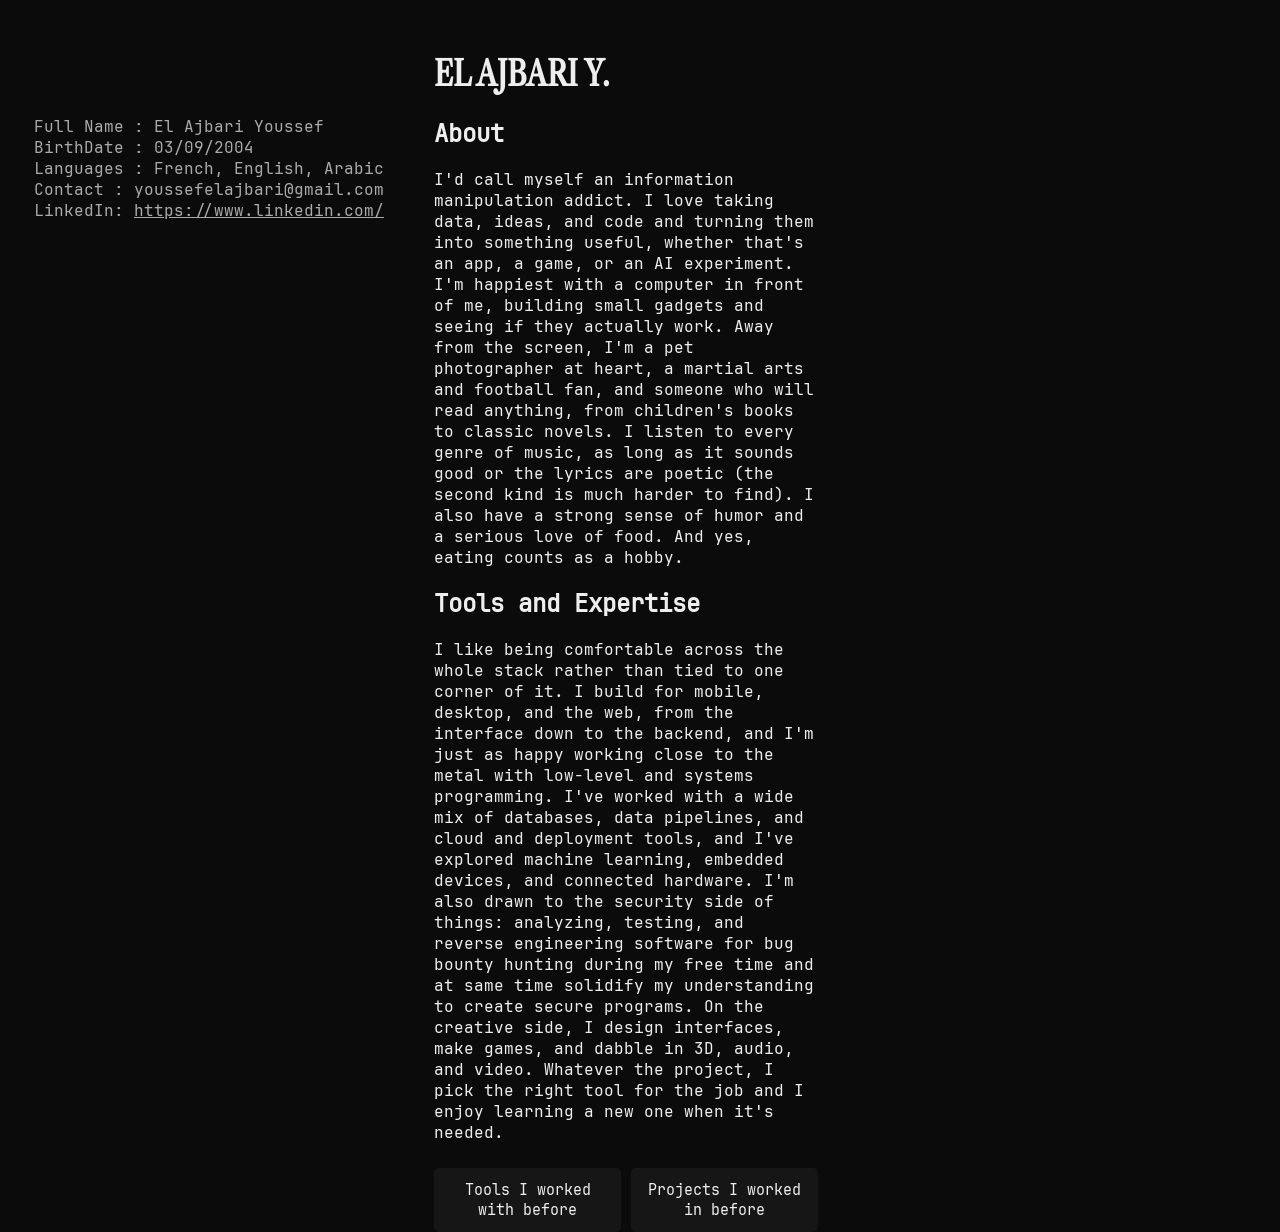
==== index.html @ d7ffa5fa "chore : main page + assets commit" ====
<!DOCTYPE html>

    <head>
        <title>
            EL AJBARI Y.
        </title>
        <link rel="stylesheet" href="assets/styles/index.css">
    </head>

    <body>
        <div class="screen">
            <div class="side">
                <p>
                    Full Name : El Ajbari Youssef<br>
                    BirthDate : 03/09/2004<br>
                    Languages : French, English, Arabic<br>
                    Contact : youssefelajbari@gmail.com<br>
                    LinkedIn: <a href="https://www.linkedin.com/in/youssef-el-ajbari-150796341/" target="_blank" rel="noopener noreferrer">https://www.linkedin.com/</a>

                </p>
            </div>
            <div class="content">
                <p>
                    <h1> EL AJBARI Y.</h1>
                    <h2>About</h2>
                    I'd call myself an information manipulation addict. I love taking data, ideas, and code and turning them into something useful, whether that's an app, a game, or an AI experiment. I'm happiest with a computer in front of me, building small gadgets and seeing if they actually work.
                    Away from the screen, I'm a pet photographer at heart, a martial arts and football fan, and someone who will read anything, from children's books to classic novels. I listen to every genre of music, as long as it sounds good or the lyrics are poetic (the second kind is much harder to find). I also have a strong sense of humor and a serious love of food. And yes, eating counts as a hobby.
                        <h2>Tools and Expertise</h2>
                    I like being comfortable across the whole stack rather than tied to one corner of it. I build for mobile, desktop, and the web, from the interface down to the backend, and I'm just as happy working close to the metal with low-level and systems programming. I've worked with a wide mix of databases, data pipelines, and cloud and deployment tools, and I've explored machine learning, embedded devices, and connected hardware. I'm also drawn to the security side of things: analyzing, testing, and reverse engineering software for bug bounty hunting during my free time and at same time solidify my understanding to create secure programs. On the creative side, I design interfaces, make games, and dabble in 3D, audio, and video. Whatever the project, I pick the right tool for the job and I enjoy learning a new one when it's needed.
                </p>
                <div class="buttons">
                    <button onclick="navigate('assets/pages/tools.html')">Tools I worked with before</button><button onclick="navigate('assets/pages/projects.html')">Projects I worked in before</button>
                </div>
            </div>
        </div>
    </body>

    <script>
        function navigate(page){
            window.location.href = page;
        }
    </script>
</html>
---- assets/styles/index.css ----
@font-face {
  font-family: 'JetBrains Mono';
  src: url('../fonts/JetBrainsMono-Regular.ttf') format('truetype');
  font-weight: normal;
  font-style: normal;
}

@font-face {
  font-family: 'Libre Caslon Condensed';
  src: url('../fonts/LibreCaslonCondensed.ttf') format('truetype');
  font-weight: normal;
  font-style: normal;
}

*, *::before, *::after {
  box-sizing: border-box;
}

html, body {
  margin: 0;

  width: 100%;
  min-height: 100%;
}

a{
    color:#AAA;
}

.buttons {
  margin-top: 25px;
  display: flex;
  gap: 10px;

  width: 100%;
}

button {
  flex: 1 1 0;
  
  min-width: 0;
  
  margin: 0;
  padding: 12px 10px;

  font-family: "JetBrains Mono";
  font-size: 15px;
  color: #EEE;
  
  background-color: rgb(22, 22, 22);
  
  border-radius: 5px;
  border: none;
  
  cursor: pointer;
  transition: transform 0.3s ease, background-color 0.3s ease;
}

h1 {
  font-size: 35px;
  font-family: 'Libre Caslon Condensed';
  
  margin-top: 0;
}

.screen {
  min-height: 100vh;
  background-color: rgb(11, 11, 11);

  display: flex;
  flex-direction: row;
  align-items: flex-start;
  justify-content: flex-start;

  color: #EEE;
  font-family: "JetBrains Mono";
  
  gap: 50px;
}

.side {
  position: sticky;
  top: 100px;
  margin-top: 100px;
  width: 30%;
  
  flex-shrink: 0;
  display: flex;
  
  color: #AAA;
  
  justify-content: flex-end;
  align-items: center;
  
  gap: 15px;
  text-align: left;
}
.side .bar {
  width: 4px;
  height: 120px;
  
  background-color: #EEE;
  border-radius: 2px;
}

.side .label {
  font-size: 15px;
  letter-spacing: 2px;
  text-transform: uppercase;
}

.content {
  flex: 0 0 30vw;
  width: 30vw;
  margin-top: 50px;
}

.content p {
  margin: 0;
  width: 100%;
}
/* ON HOVER */
button:hover {
  transform: scale(1.05);
}

/* ON CLICK */
button:active {
  transform: scale(0.95);
}
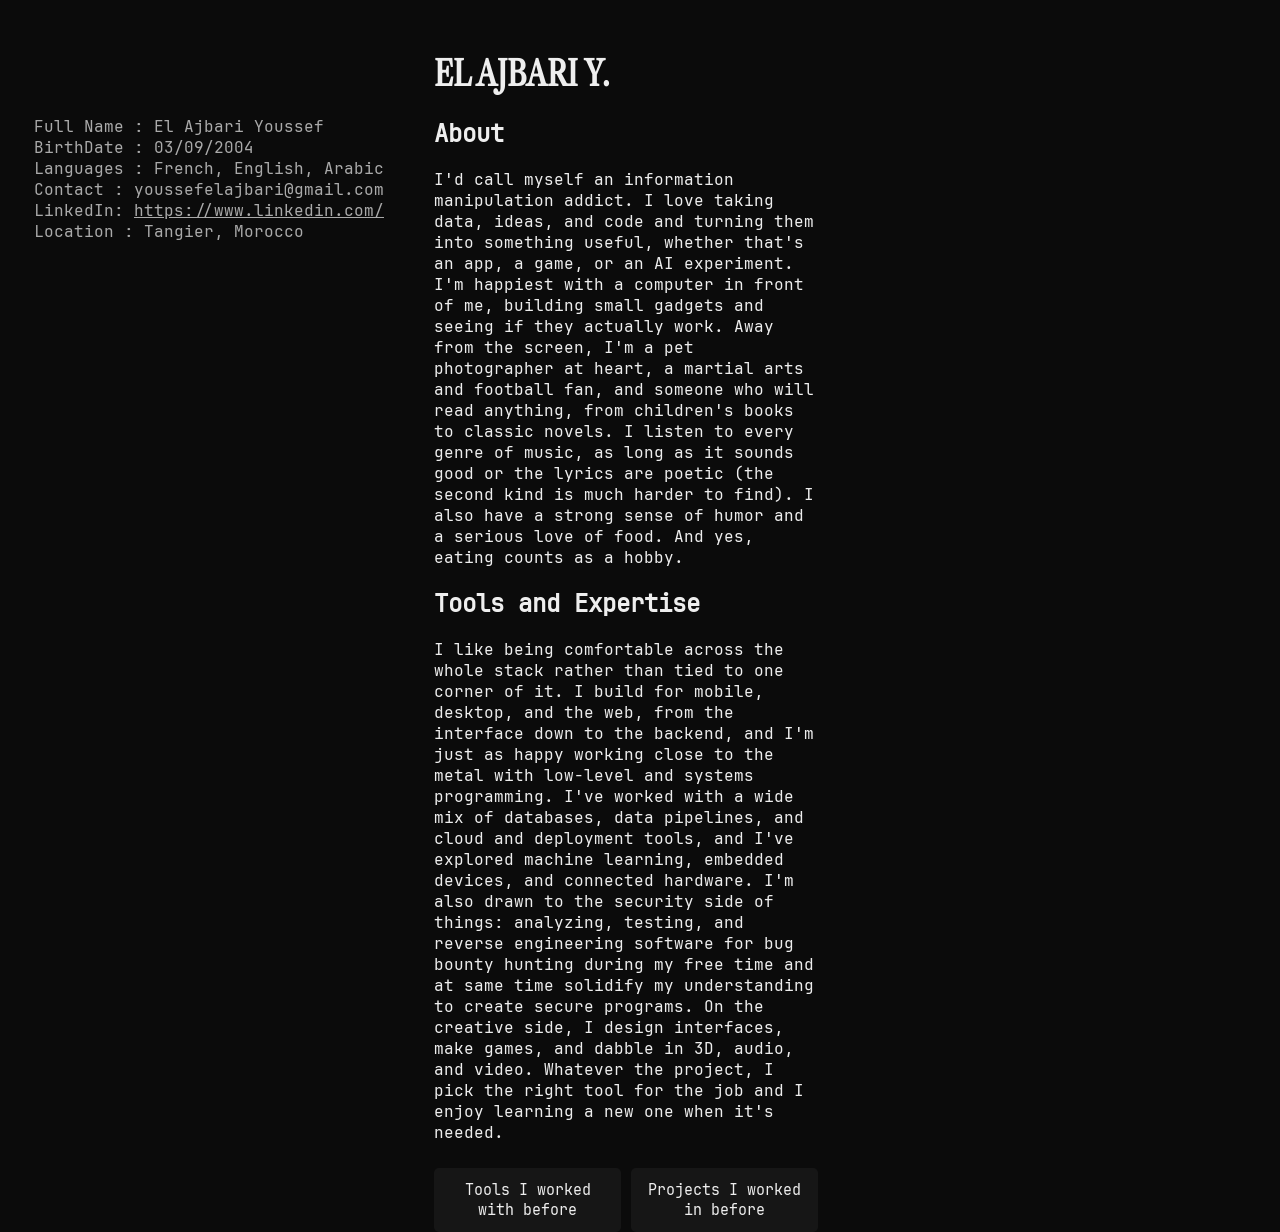
==== commit de02c12d: "feat : added location to description" ====
--- a/index.html
+++ b/index.html
@@ -1,4 +1,4 @@
-<!DOCTYPE html>
+<html>
 
     <head>
         <title>
@@ -15,7 +15,8 @@
                     BirthDate : 03/09/2004<br>
                     Languages : French, English, Arabic<br>
                     Contact : youssefelajbari@gmail.com<br>
-                    LinkedIn: <a href="https://www.linkedin.com/in/youssef-el-ajbari-150796341/" target="_blank" rel="noopener noreferrer">https://www.linkedin.com/</a>
+                    LinkedIn: <a href="https://www.linkedin.com/in/youssef-el-ajbari-150796341/" target="_blank" rel="noopener noreferrer">https://www.linkedin.com/</a><br>
+                    Location : Tangier, Morocco
 
                 </p>
             </div>
@@ -29,7 +30,7 @@
                     I like being comfortable across the whole stack rather than tied to one corner of it. I build for mobile, desktop, and the web, from the interface down to the backend, and I'm just as happy working close to the metal with low-level and systems programming. I've worked with a wide mix of databases, data pipelines, and cloud and deployment tools, and I've explored machine learning, embedded devices, and connected hardware. I'm also drawn to the security side of things: analyzing, testing, and reverse engineering software for bug bounty hunting during my free time and at same time solidify my understanding to create secure programs. On the creative side, I design interfaces, make games, and dabble in 3D, audio, and video. Whatever the project, I pick the right tool for the job and I enjoy learning a new one when it's needed.
                 </p>
                 <div class="buttons">
-                    <button onclick="navigate('assets/pages/tools.html')">Tools I worked with before</button><button onclick="navigate('assets/pages/projects.html')">Projects I worked in before</button>
+                    <button onclick="navigate('assets/pages/tools.html')">Tools I worked with before</button><button onclick="navigate('assets/pages/projects.html')" disabled>Projects I worked in before</button>
                 </div>
             </div>
         </div>
@@ -40,4 +41,4 @@
             window.location.href = page;
         }
     </script>
-</html>+</html>
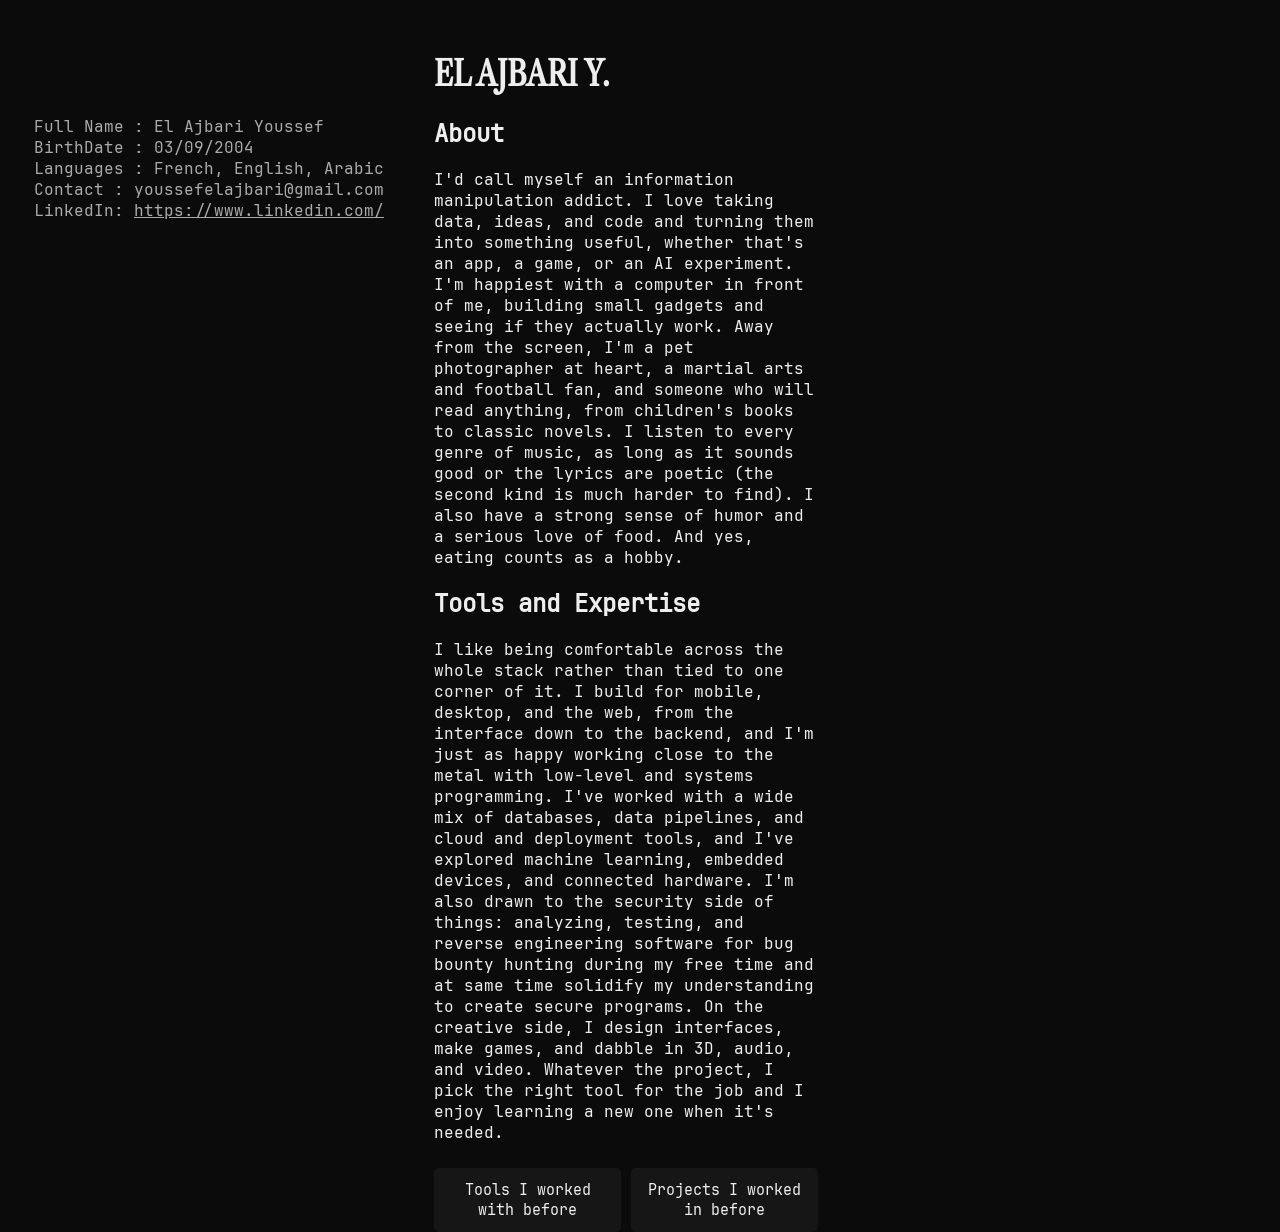
==== commit 162e1d4a: "feat(style) : added mobile styling support" ====
--- a/index.html
+++ b/index.html
@@ -1,6 +1,7 @@
 <html>
 
     <head>
+        <meta name="viewport" content="width=device-width, initial-scale=1">
         <title>
             EL AJBARI Y.
         </title>
@@ -15,8 +16,7 @@
                     BirthDate : 03/09/2004<br>
                     Languages : French, English, Arabic<br>
                     Contact : youssefelajbari@gmail.com<br>
-                    LinkedIn: <a href="https://www.linkedin.com/in/youssef-el-ajbari-150796341/" target="_blank" rel="noopener noreferrer">https://www.linkedin.com/</a><br>
-                    Location : Tangier, Morocco
+                    LinkedIn: <a href="https://www.linkedin.com/in/youssef-el-ajbari-150796341/" target="_blank" rel="noopener noreferrer">https://www.linkedin.com/</a>
 
                 </p>
             </div>
@@ -41,4 +41,4 @@
             window.location.href = page;
         }
     </script>
-</html>
+</html>
--- a/assets/styles/index.css
+++ b/assets/styles/index.css
@@ -119,12 +119,64 @@
   margin: 0;
   width: 100%;
 }
-/* ON HOVER */
-button:hover {
-  transform: scale(1.05);
+
+@media (hover: hover) {
+  button:hover {
+    transform: scale(1.05);
+  }
 }
 
 /* ON CLICK */
 button:active {
   transform: scale(0.95);
-}+}
+
+/* mobile*/
+@media (max-width: 900px) {
+  html {
+    -webkit-text-size-adjust: 100%;
+    text-size-adjust: 100%;
+  }
+
+  .screen {
+    flex-direction: column;
+    align-items: stretch;
+    gap: 0;
+    padding: 24px 20px 32px;
+  }
+
+  .content {
+    order: 1;
+    flex: none;
+    width: 100%;
+    margin-top: 0;
+  }
+
+  .side {
+    order: 2;
+    position: static;
+    width: 100%;
+    margin-top: 32px;
+    padding-top: 24px;
+    border-top: 1px solid #222;
+    justify-content: flex-start;
+    overflow-wrap: anywhere;
+  }
+
+  .side p {
+    margin: 0;
+    line-height: 1.7;
+  }
+}
+
+@media (max-width: 600px) {
+  .buttons {
+    flex-direction: column;
+  }
+
+  button {
+    flex: none;
+    width: 100%;
+    padding: 14px 10px;
+  }
+}
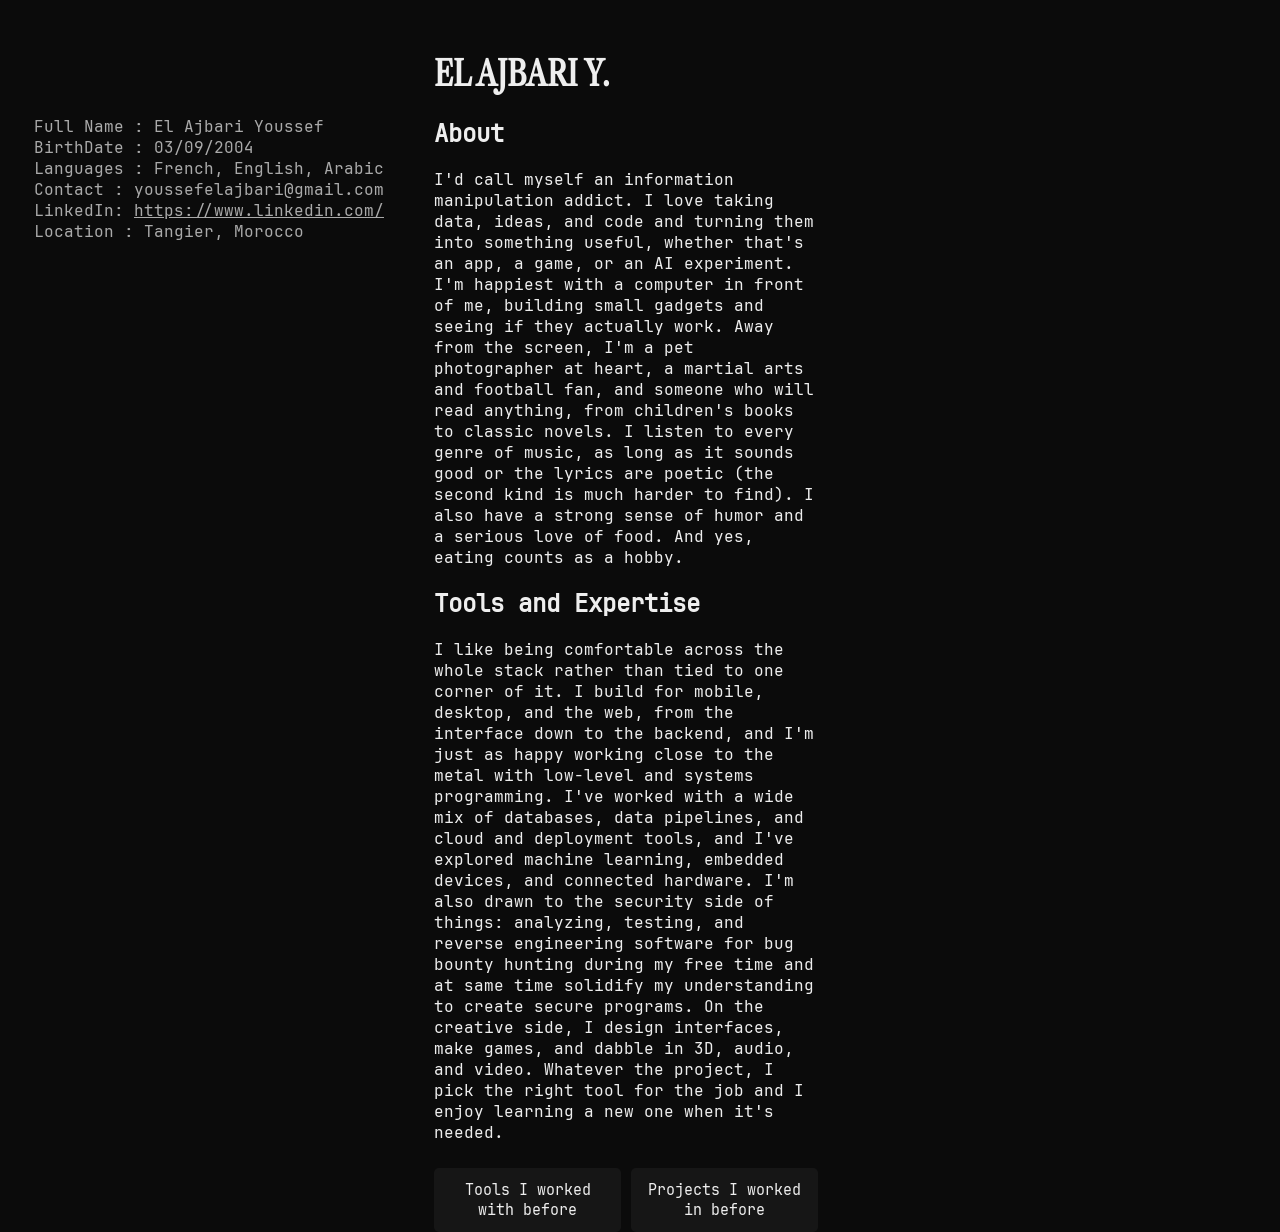
==== commit 424328a7: "Merge branch 'main' of github.com:ElAjbariYoussef/Profile" ====
--- a/index.html
+++ b/index.html
@@ -16,7 +16,8 @@
                     BirthDate : 03/09/2004<br>
                     Languages : French, English, Arabic<br>
                     Contact : youssefelajbari@gmail.com<br>
-                    LinkedIn: <a href="https://www.linkedin.com/in/youssef-el-ajbari-150796341/" target="_blank" rel="noopener noreferrer">https://www.linkedin.com/</a>
+                    LinkedIn: <a href="https://www.linkedin.com/in/youssef-el-ajbari-150796341/" target="_blank" rel="noopener noreferrer">https://www.linkedin.com/</a><br>
+                    Location : Tangier, Morocco
 
                 </p>
             </div>
@@ -41,4 +42,4 @@
             window.location.href = page;
         }
     </script>
-</html>+</html>
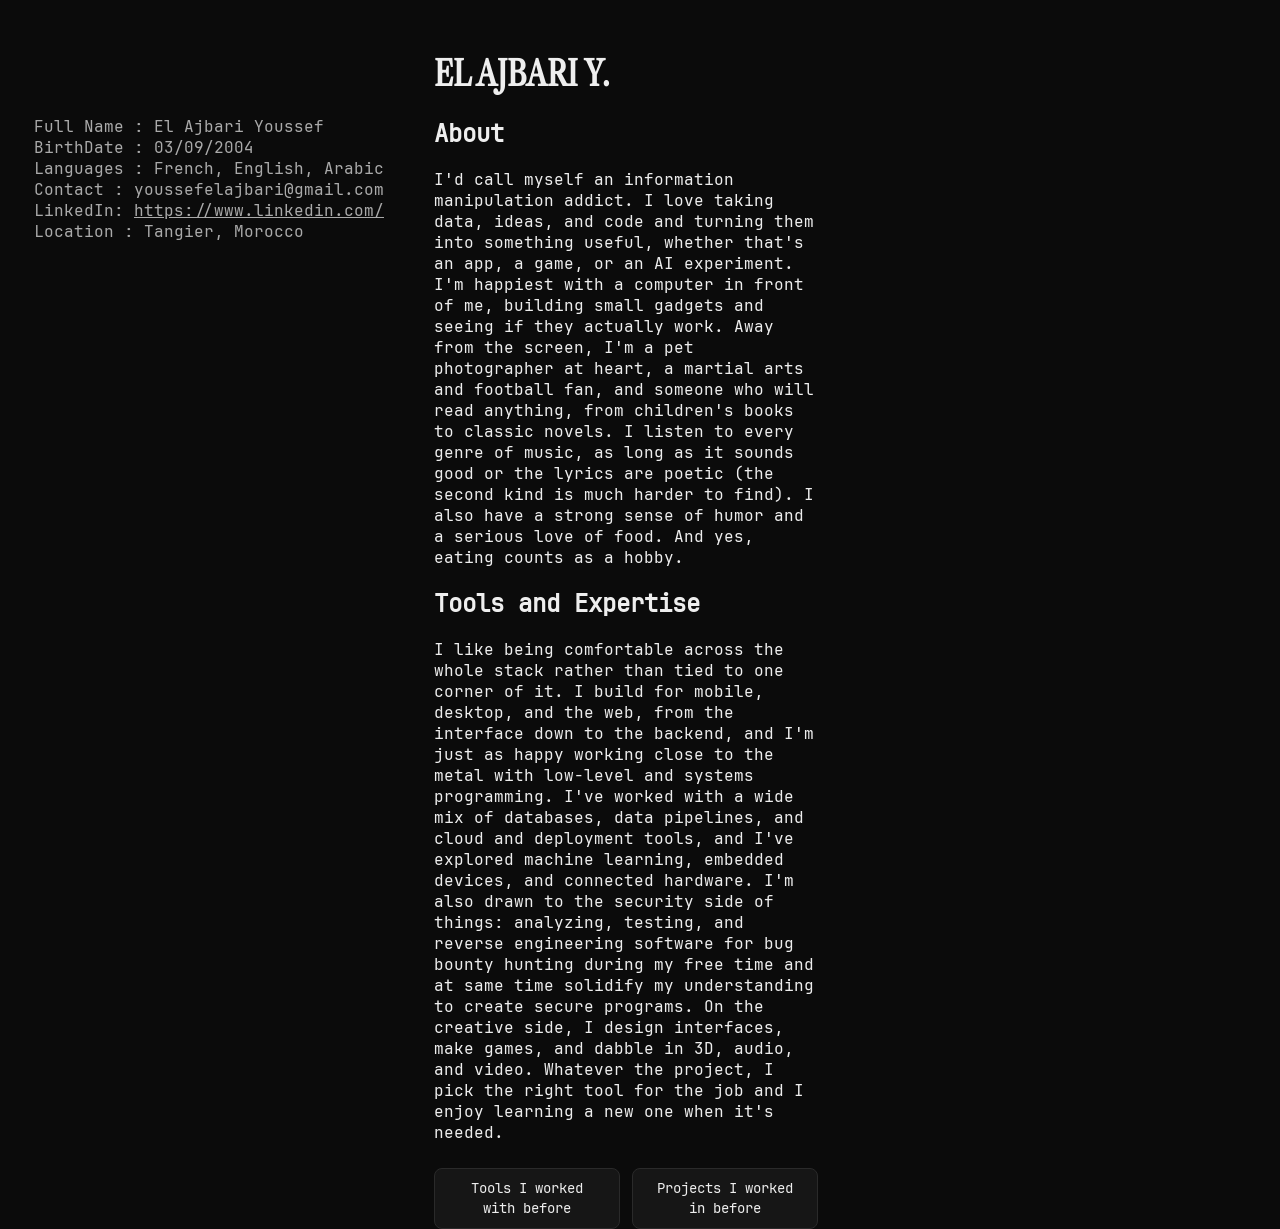
==== commit 0570399e: "fix : solustion attempt for style not loading" ====
--- a/index.html
+++ b/index.html
@@ -5,7 +5,7 @@
         <title>
             EL AJBARI Y.
         </title>
-        <link rel="stylesheet" href="assets/styles/index.css">
+        <link rel="stylesheet" href="assets/styles/index.css?v=20261025">
     </head>
 
     <body>
@@ -31,7 +31,7 @@
                     I like being comfortable across the whole stack rather than tied to one corner of it. I build for mobile, desktop, and the web, from the interface down to the backend, and I'm just as happy working close to the metal with low-level and systems programming. I've worked with a wide mix of databases, data pipelines, and cloud and deployment tools, and I've explored machine learning, embedded devices, and connected hardware. I'm also drawn to the security side of things: analyzing, testing, and reverse engineering software for bug bounty hunting during my free time and at same time solidify my understanding to create secure programs. On the creative side, I design interfaces, make games, and dabble in 3D, audio, and video. Whatever the project, I pick the right tool for the job and I enjoy learning a new one when it's needed.
                 </p>
                 <div class="buttons">
-                    <button onclick="navigate('assets/pages/tools.html')">Tools I worked with before</button><button onclick="navigate('assets/pages/projects.html')" disabled>Projects I worked in before</button>
+                    <button onclick="navigate('assets/pages/tools.html')">Tools I worked with before</button><button onclick="navigate('assets/pages/projects.html')">Projects I worked in before</button>
                 </div>
             </div>
         </div>
--- a/assets/styles/index.css
+++ b/assets/styles/index.css
@@ -1,182 +1,190 @@
 @font-face {
-  font-family: 'JetBrains Mono';
-  src: url('../fonts/JetBrainsMono-Regular.ttf') format('truetype');
-  font-weight: normal;
-  font-style: normal;
+    font-family: 'JetBrains Mono';
+    src: url('../fonts/JetBrainsMono-Regular.ttf') format('truetype');
+    font-weight: normal;
+    font-style: normal;
 }
 
 @font-face {
-  font-family: 'Libre Caslon Condensed';
-  src: url('../fonts/LibreCaslonCondensed.ttf') format('truetype');
-  font-weight: normal;
-  font-style: normal;
+    font-family: 'Libre Caslon Condensed';
+    src: url('../fonts/LibreCaslonCondensed.ttf') format('truetype');
+    font-weight: normal;
+    font-style: normal;
 }
 
-*, *::before, *::after {
-  box-sizing: border-box;
+:root {
+    --bg: #0b0b0b;
+    --surface: #050505;
+    --surface-hover: #101010;
+    --border: #2a2a2a;
+    --border-hover: #4a4a4a;
+    --text: #eee;
+    --muted: #aaa;
+    --faint: #777;
+    --font-ui: 'JetBrains Mono', monospace;
+    --font-display: 'Libre Caslon Condensed', serif;
+    color-scheme: dark;
 }
 
-html, body {
-  margin: 0;
-
-  width: 100%;
-  min-height: 100%;
+*,
+*::before,
+*::after {
+    box-sizing: border-box;
 }
 
-a{
-    color:#AAA;
+html,
+body {
+    width: 100%;
+    min-height: 100%;
+    margin: 0;
+    background: var(--bg);
+}
+
+body {
+    color: var(--text);
+    font-family: var(--font-ui);
+}
+
+a {
+    color: var(--muted);
 }
 
 .buttons {
-  margin-top: 25px;
-  display: flex;
-  gap: 10px;
-
-  width: 100%;
+    display: flex;
+    gap: 12px;
+    width: 100%;
+    margin-top: 25px;
 }
 
 button {
-  flex: 1 1 0;
-  
-  min-width: 0;
-  
-  margin: 0;
-  padding: 12px 10px;
-
-  font-family: "JetBrains Mono";
-  font-size: 15px;
-  color: #EEE;
-  
-  background-color: rgb(22, 22, 22);
-  
-  border-radius: 5px;
-  border: none;
-  
-  cursor: pointer;
-  transition: transform 0.3s ease, background-color 0.3s ease;
+    flex: 1 1 0;
+    min-width: 0;
+    min-height: 44px;
+    margin: 0;
+    padding: 10px 18px;
+    color: var(--text);
+    background: #161616;
+    border: 1px solid var(--border);
+    border-radius: 8px;
+    font-family: var(--font-ui);
+    font-size: 14px;
+    line-height: 1.4;
+    cursor: pointer;
+    transition: background-color 0.2s ease, border-color 0.2s ease, transform 0.2s ease;
 }
 
 h1 {
-  font-size: 35px;
-  font-family: 'Libre Caslon Condensed';
-  
-  margin-top: 0;
+    margin-top: 0;
+    font-family: var(--font-display);
+    font-size: 35px;
 }
 
 .screen {
-  min-height: 100vh;
-  background-color: rgb(11, 11, 11);
-
-  display: flex;
-  flex-direction: row;
-  align-items: flex-start;
-  justify-content: flex-start;
-
-  color: #EEE;
-  font-family: "JetBrains Mono";
-  
-  gap: 50px;
+    display: flex;
+    flex-direction: row;
+    align-items: flex-start;
+    justify-content: flex-start;
+    gap: 50px;
+    min-height: 100vh;
+    color: var(--text);
+    background-color: var(--bg);
+    font-family: var(--font-ui);
 }
 
 .side {
-  position: sticky;
-  top: 100px;
-  margin-top: 100px;
-  width: 30%;
-  
-  flex-shrink: 0;
-  display: flex;
-  
-  color: #AAA;
-  
-  justify-content: flex-end;
-  align-items: center;
-  
-  gap: 15px;
-  text-align: left;
+    position: sticky;
+    top: 100px;
+    display: flex;
+    flex-shrink: 0;
+    align-items: center;
+    justify-content: flex-end;
+    gap: 15px;
+    width: 30%;
+    margin-top: 100px;
+    color: var(--muted);
+    text-align: left;
 }
+
 .side .bar {
-  width: 4px;
-  height: 120px;
-  
-  background-color: #EEE;
-  border-radius: 2px;
+    width: 4px;
+    height: 120px;
+    background-color: var(--text);
+    border-radius: 2px;
 }
 
 .side .label {
-  font-size: 15px;
-  letter-spacing: 2px;
-  text-transform: uppercase;
+    font-size: 15px;
+    letter-spacing: 2px;
+    text-transform: uppercase;
 }
 
 .content {
-  flex: 0 0 30vw;
-  width: 30vw;
-  margin-top: 50px;
+    flex: 0 0 30vw;
+    width: 30vw;
+    margin-top: 50px;
 }
 
 .content p {
-  margin: 0;
-  width: 100%;
+    width: 100%;
+    margin: 0;
 }
 
 @media (hover: hover) {
-  button:hover {
-    transform: scale(1.05);
-  }
+    button:hover {
+        background: #222;
+        border-color: var(--border-hover);
+    }
 }
 
-/* ON CLICK */
 button:active {
-  transform: scale(0.95);
+    transform: scale(0.97);
 }
 
-/* mobile*/
 @media (max-width: 900px) {
-  html {
-    -webkit-text-size-adjust: 100%;
-    text-size-adjust: 100%;
-  }
+    html {
+        -webkit-text-size-adjust: 100%;
+        text-size-adjust: 100%;
+    }
 
-  .screen {
-    flex-direction: column;
-    align-items: stretch;
-    gap: 0;
-    padding: 24px 20px 32px;
-  }
+    .screen {
+        flex-direction: column;
+        align-items: stretch;
+        gap: 0;
+        padding: 24px 20px 32px;
+    }
 
-  .content {
-    order: 1;
-    flex: none;
-    width: 100%;
-    margin-top: 0;
-  }
+    .content {
+        order: 1;
+        flex: none;
+        width: 100%;
+        margin-top: 0;
+    }
 
-  .side {
-    order: 2;
-    position: static;
-    width: 100%;
-    margin-top: 32px;
-    padding-top: 24px;
-    border-top: 1px solid #222;
-    justify-content: flex-start;
-    overflow-wrap: anywhere;
-  }
+    .side {
+        order: 2;
+        position: static;
+        width: 100%;
+        margin-top: 32px;
+        padding-top: 24px;
+        border-top: 1px solid var(--border);
+        justify-content: flex-start;
+        overflow-wrap: anywhere;
+    }
 
-  .side p {
-    margin: 0;
-    line-height: 1.7;
-  }
+    .side p {
+        margin: 0;
+        line-height: 1.7;
+    }
 }
 
 @media (max-width: 600px) {
-  .buttons {
-    flex-direction: column;
-  }
+    .buttons {
+        flex-direction: column;
+    }
 
-  button {
-    flex: none;
-    width: 100%;
-    padding: 14px 10px;
-  }
+    button {
+        flex: none;
+        width: 100%;
+        padding: 14px 10px;
+    }
 }
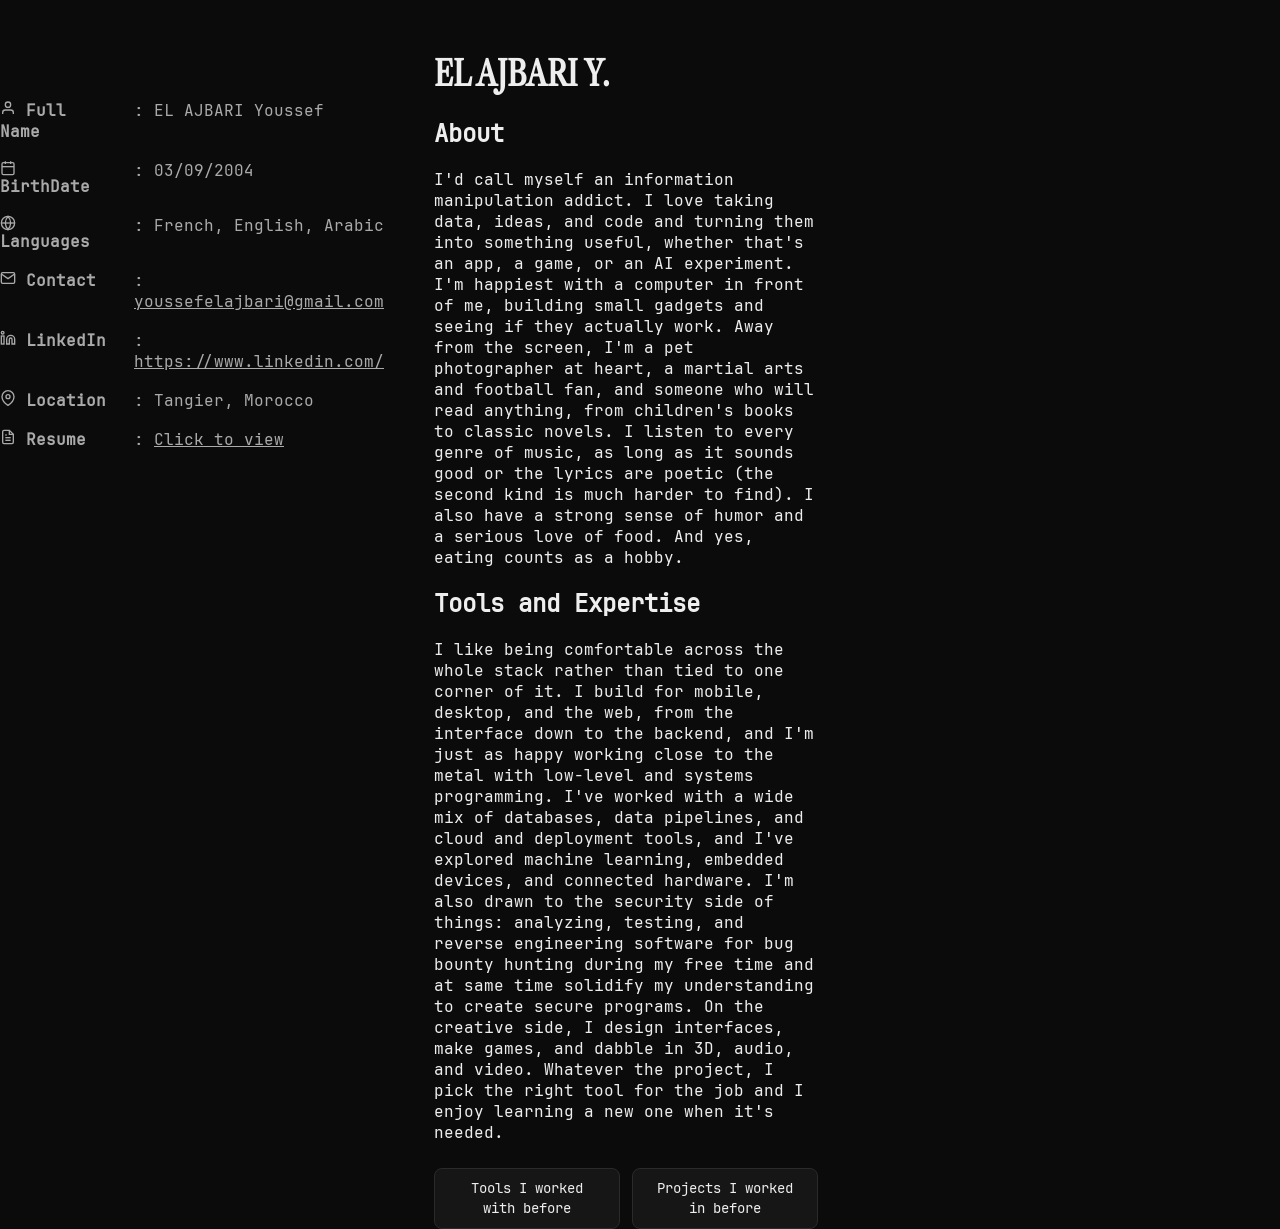
==== commit bfac455b: "feat : added resume and fixed sidebar a bit" ====
--- a/index.html
+++ b/index.html
@@ -5,21 +5,34 @@
         <title>
             EL AJBARI Y.
         </title>
-        <link rel="stylesheet" href="assets/styles/index.css?v=20261025">
+        <link rel="stylesheet" href="assets/styles/index.css">
     </head>
 
     <body>
         <div class="screen">
             <div class="side">
-                <p>
-                    Full Name : El Ajbari Youssef<br>
-                    BirthDate : 03/09/2004<br>
-                    Languages : French, English, Arabic<br>
-                    Contact : youssefelajbari@gmail.com<br>
-                    LinkedIn: <a href="https://www.linkedin.com/in/youssef-el-ajbari-150796341/" target="_blank" rel="noopener noreferrer">https://www.linkedin.com/</a><br>
-                    Location : Tangier, Morocco
+                <dl class="info-list">
+                <dt><svg viewBox="0 0 24 24" width="16" height="16" stroke="currentColor" stroke-width="2" fill="none"><path d="M20 21v-2a4 4 0 0 0-4-4H8a4 4 0 0 0-4 4v2"></path><circle cx="12" cy="7" r="4"></circle></svg> Full Name</dt>
+                <dd>EL AJBARI Youssef</dd>
 
-                </p>
+                <dt><svg viewBox="0 0 24 24" width="16" height="16" stroke="currentColor" stroke-width="2" fill="none"><rect x="3" y="4" width="18" height="18" rx="2" ry="2"></rect><line x1="16" y1="2" x2="16" y2="6"></line><line x1="8" y1="2" x2="8" y2="6"></line><line x1="3" y1="10" x2="21" y2="10"></line></svg> BirthDate</dt>
+                <dd>03/09/2004</dd>
+
+                <dt><svg viewBox="0 0 24 24" width="16" height="16" stroke="currentColor" stroke-width="2" fill="none"><circle cx="12" cy="12" r="10"></circle><line x1="2" y1="12" x2="22" y2="12"></line><path d="M12 2a15.3 15.3 0 0 1 4 10 15.3 15.3 0 0 1-4 10 15.3 15.3 0 0 1-4-10 15.3 15.3 0 0 1 4-10z"></path></svg> Languages</dt>
+                <dd>French, English, Arabic</dd>
+
+                <dt><svg viewBox="0 0 24 24" width="16" height="16" stroke="currentColor" stroke-width="2" fill="none"><path d="M4 4h16c1.1 0 2 .9 2 2v12c0 1.1-.9 2-2 2H4c-1.1 0-2-.9-2-2V6c0-1.1.9-2 2-2z"></path><polyline points="22,6 12,13 2,6"></polyline></svg> Contact</dt>
+                <dd><a href="mailto:youssefelajbari@gmail.com">youssefelajbari@gmail.com</a></dd>
+
+                <dt><svg viewBox="0 0 24 24" width="16" height="16" stroke="currentColor" stroke-width="2" fill="none"><path d="M16 8a6 6 0 0 1 6 6v7h-4v-7a2 2 0 0 0-2-2 2 2 0 0 0-2 2v7h-4v-7a6 6 0 0 1 6-6z"></path><rect x="2" y="9" width="4" height="12"></rect><circle cx="4" cy="4" r="2"></circle></svg> LinkedIn</dt>
+                <dd><a href="https://www.linkedin.com/in/youssef-el-ajbari-150796341/" target="_blank" rel="noopener noreferrer">https://www.linkedin.com/</a></dd>
+
+                <dt><svg viewBox="0 0 24 24" width="16" height="16" stroke="currentColor" stroke-width="2" fill="none"><path d="M21 10c0 7-9 13-9 13s-9-6-9-13a9 9 0 0 1 18 0z"></path><circle cx="12" cy="10" r="3"></circle></svg> Location</dt>
+                <dd>Tangier, Morocco</dd>
+
+                <dt><svg viewBox="0 0 24 24" width="16" height="16" stroke="currentColor" stroke-width="2" fill="none"><path d="M14 2H6a2 2 0 0 0-2 2v16a2 2 0 0 0 2 2h12a2 2 0 0 0 2-2V8z"></path><polyline points="14 2 14 8 20 8"></polyline><line x1="16" y1="13" x2="8" y2="13"></line><line x1="16" y1="17" x2="8" y2="17"></line><polyline points="10 9 9 9 8 9"></polyline></svg> Resume</dt>
+                <dd><a href="assets/docs/CV.pdf" target="_blank" rel="noopener noreferrer">Click to view</a></dd>
+            </dl>
             </div>
             <div class="content">
                 <p>
--- a/assets/styles/index.css
+++ b/assets/styles/index.css
@@ -91,6 +91,26 @@
     font-family: var(--font-ui);
 }
 
+.info-list {
+    display: grid;
+    grid-template-columns: auto 1fr;
+    column-gap: 26px;
+    row-gap: 18px;
+    margin: 0;
+}
+
+.info-list dt {
+    font-weight: 600;
+}
+
+.info-list dd::before {
+    content: ": ";
+}
+
+.info-list dd {
+    margin: 0;
+}
+
 .side {
     position: sticky;
     top: 100px;
@@ -187,4 +207,4 @@
         width: 100%;
         padding: 14px 10px;
     }
-}
+}
